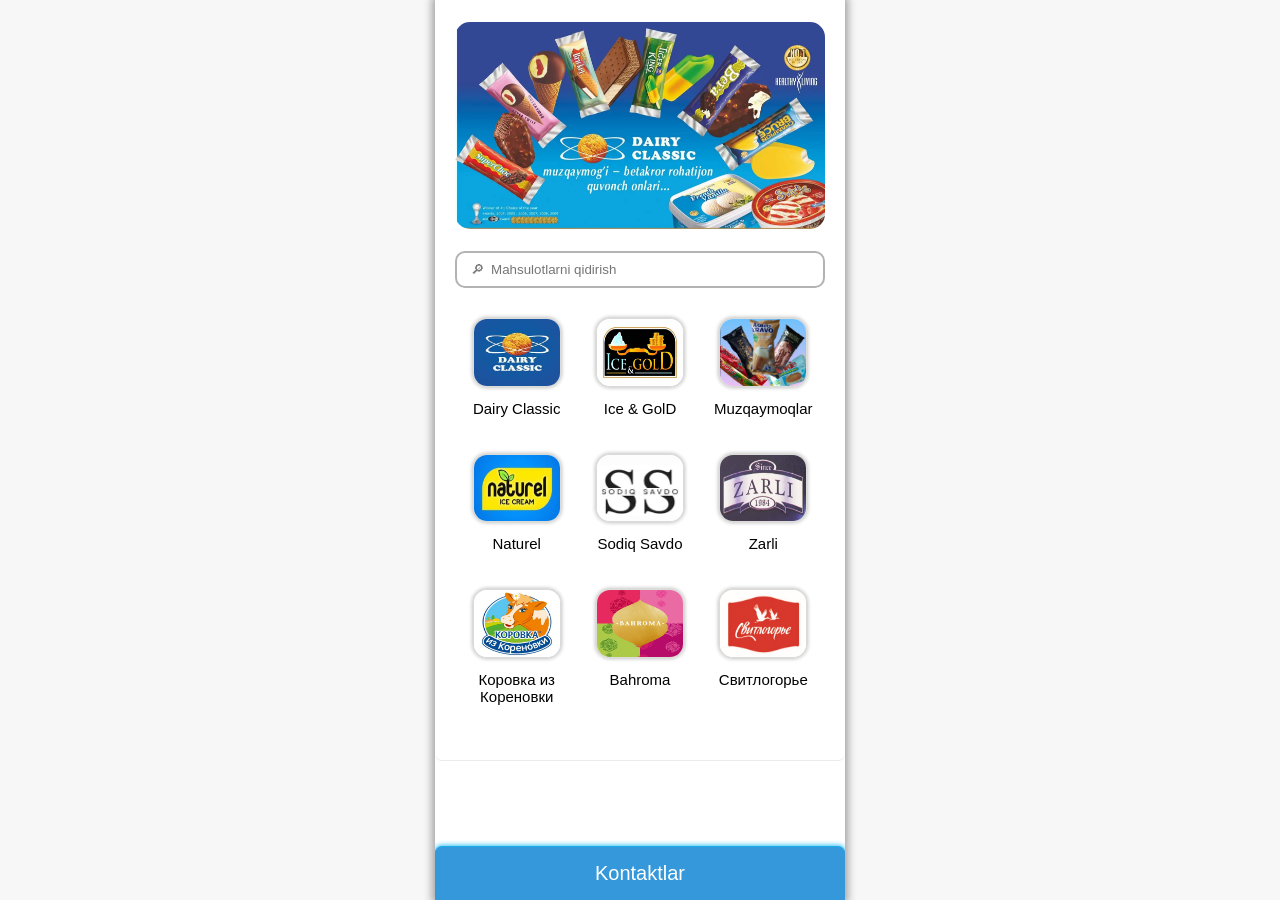
==== index.html @ b1bfd1ce "Final version" ====
<!DOCTYPE html>
<html lang="en">
<head>
    <meta charset="UTF-8">
    <meta name="viewport" content="width=device-width, initial-scale=1.0">
    <link rel="stylesheet" href="style.css">

    <title>Muzqaymoq bot</title>
</head>
<body>  
    
    <div class="container">

        <div class="cd-overlay"></div>
        <div class="contact-info">
            <button class="cd-back-btn">&lsaquo;</button>
            <div class="CD">
                <p>Fozil - <a href="https://t.me/faz_25">Telegram</a></p>
                <p>+998 97 736 53 13</p>
                <p>+998 99 806 53 13</p>
                <p>Manzil:  <a href ="https://maps.app.goo.gl/LDgtjVXF3c4f8W8f6" > Arzon bozor</a></p>
            </div>
        </div>    
        
        <div class="homepage">

            <img class="logo" src="img/logo/logo.webp" loading="lazy" alt="logo">
            <div class="searchbar">
                <input id="searchInput" type="search"  placeholder=" &#x1F50E;&#xFE0E;  Mahsulotlarni qidirish">
            </div>

        
             <!-- Overlay for no search results - ADD THIS -->
            <div id="overlay" class="overlay">
                <div class="no-results">
                <span style="font-size:40px;">⚪⚫</span>
                <p>Oops! No matching ice cream found.</p>
                </div>
            </div>



            <!-- Brand Selection Menu -->

            <div class="content brand-menu">  
                <div class="brands" data-brand="dairy">
                    <img class="brands-img" src="img/logo/dairy.jpg" loading="lazy" alt="dairy">
                    <div class="brands-name">Dairy Classic</div>
                </div>    
                <div class="brands" data-brand="icegold">  
                    <img class="brands-img" src="img/logo/ice&gold.jpg" loading="lazy" alt="icegold">
                    <div class="brands-name">Ice & GolD</div>
                </div>
                <div class="brands" data-brand="muzqaymoqlar">
                    <img class="brands-img" src="img/logo/muzqaymoqlar.jpg" loading="lazy" alt="others">
                    <div class="brands-name">Muzqaymoqlar</div>
                </div>
                <div class="brands" data-brand="naturel">
                    <img class="brands-img" src="img/logo/naturel.webp" loading="lazy" alt="naturel">
                    <div class="brands-name">Naturel</div>
                </div>
                <div class="brands" data-brand="sodiqSavdo">
                    <img class="brands-img" src="img/logo/ss.jpg" loading="lazy" alt="sodiqSavdo">
                    <div class="brands-name">Sodiq Savdo</div>
                </div>
                <div class="brands" data-brand="zarli">
                    <img class="brands-img" src="img/logo/zarli.jpg" loading="lazy" alt="zarli">
                    <div class="brands-name">Zarli</div>
                </div>
                <div class="brands" data-brand="korovka">
                    <img class="brands-img" src="img/logo/korovka.jpg" loading="lazy" alt="korovka">
                    <div class="brands-name">Коровка из Кореновки</div>
                </div>
                <div class="brands" data-brand="bahroma">
                    <img class="brands-img" src="img/logo/bahroma.jpg" loading="lazy" alt="bahroma">
                    <div class="brands-name">Bahroma</div>
                </div>
                <div class="brands" data-brand="svitlogore">
                    <img class="brands-img" src="img/logo/svitlogore.jpg" loading="lazy" alt="svitlogore">
                    <div class="brands-name">Свитлогорье</div>
                </div>
            </div>
        </div>
        
       
             <!-- Ice Cream Menu (hidden by default) -->

        <div class="iceCream-menu">
            <div class="title">
                <button class="back-btn">&lsaquo;</button>
                <div class="title-name"></div>
            </div>
            <div class="ic-content">
                <!-- dynamically ic-box goes here -->
            </div>
        </div>
            


        <!-- Ice Cream Info View (hidden by default) -->
        <div class="iceCream-info">
            <div class="gallery-container">
                <button class="gallery-back-btn" style="display: none;">&lsaquo;</button>
                <div class="gallery-track"></div> <!-- Images load here -->
                <div class="gallery-dots"></div>   <!-- Dots load here -->
            </div>
            <div class="product-details">
                <div class="product-price"></div>
                <div class="product-names"></div>
                <div class="product-gram"></div>
                <div class="product-box-count">Karobkada soni: <span class="box-number"></span></div>
            </div>
        </div>  
        
        

        <div class="contacts" tabindex="0">Kontaktlar</div>
    </div>

    
    <script src="script.js"></script>
</body>
</html>
---- style.css ----
@import url('https://fonts.googleapis.com/css2?family=Inter:wght@100..900&display=swap');


* {
    margin: 0;
    padding: 0;
    box-sizing: border-box;
    font-family: Arial, sans-serif;
}

body {
    width: 100%;
    height: 100vh;
    display: flex;
    justify-content: center;
    align-items: center;
    background-color: #f7f7f7;
}

.container {
    max-width: 410px;  
    height: 100vh;  
    background: white;
    box-shadow: 0 0 8px 3px rgba(0, 0, 0, 0.349);
    overflow: hidden;
    display: flex;
    flex-direction: column;
    position: relative;
    flex: 1;
}



                                                 /* Brands menu */

.homepage{
    display: flex;
    flex-direction: column;
}



.logo {
    width: 100%;  
    height: auto;
    padding: 20px; 
    overflow-y: auto;
    display: block;
    margin: 2px auto; 
    border-radius: 35px;
}


.searchbar{
    height: 5%;
    width: 100%;
    padding: 0 20px;
}

.searchbar input{
    width: 100%;
    height: 100%;
    padding-left: 10px;
    border-radius: 10px;
    border: 2px solid rgb(179, 179, 179);
    outline: none;
}  
.searchbar input:focus {
    border: 2px solid #3498db;
    outline: none;
}
.searchbar input:focus::placeholder {
    color: #3498db; 
    opacity: 1; 
}



.content {
    display: flex;
    flex-direction: row;
    /* height: 56%; */
    height: 53vh;
    column-gap: 9%;
    row-gap: 1%;
    margin-top: 8px;
    border-bottom: 1px solid rgb(236, 234, 234);
    border-radius: 7px;
    flex-wrap: wrap;
    justify-content: center;
    align-items: center;
    padding: 20px;
    padding-top: 15px;
    overflow-y: scroll;
    scrollbar-width: none;
}
.content::-webkit-scrollbar {
    display: block;
}
.content::after {
    content: "";
    display: block;
    height: 10px; 
    width: 100%;
}



.brands{
    height: 118px;
    width: 90px;
    display: block;
    flex-direction: column;
    align-items: center;
    justify-content: center;
}
.brands:hover{
    cursor:pointer;
    filter: brightness(90%)
}


.brands-img{
    width: 100%;
    height: 60%;
    border-radius: 15px;
    border: 2px solid rgb(219, 219, 217);
    box-shadow: 0 0 3px 1px rgb(220, 219, 219);
}

.brands-name{
    width: 100%;
    height: 25%;
    display: flex;
    justify-content: center;
    align-items: baseline;
    margin-top: 8px;
    text-align: center;
    font-size: 15px;
}


.contacts{
    position: absolute;
    bottom: 0;
    left: 0;
    width: 100%;
    height: 6%;
    background-color: #3498db;
    /* background-color: #143556; */
    color: white;
    font-size: 20px;
    display: flex;
    flex: 1;
    border-radius: 7px 7px 0px 0px;
    box-shadow: 0 0 5px 1px rgb(54, 192, 247);
    border-top: 1px solid rgb(26, 171, 233);
    justify-content: center;
    align-items: center;
    transition: transform 0.3s ease, box-shadow 0.3s ease;
}

.contacts:hover{
    cursor: pointer;
}

.contacts:focus{
    box-shadow: 0 0 8px rgba(58, 141, 189, 0.737); 
}



                                            /* Ice cream menu */

.iceCream-menu{
    display: none;
}


.title{
    width: 100%;
    height: 60px;
    display: flex;
    justify-content: flex-start;
    align-items: center;
    border-bottom: 2px solid rgba(13, 164, 240, 0.466);
    position: relative;
}

.back-btn {
    margin-left: 33px;
    height: 75%;
    width: auto;
    aspect-ratio: 1 / 1;
    font-size: 40px;
    display: inline-flex;
    justify-content: center;
    line-height: 1;
    vertical-align: middle;
    color: rgba(8, 173, 255, 0.991);
    background-color: transparent;
    border: none;
    border-radius: 50%;
}
.back-btn:hover {
    background-color: rgba(64, 141, 219, 0.242);
    cursor: pointer;
}


.title-name{
    position: absolute;
    transform: translate(-50%, -50%);
    top: 50%;
    left: 50%;
    font-size: 20px;
    font-family: 'Inter', sans-serif;
    font-variation-settings: "wght" 500;
    color: rgba(8, 173, 255, 0.991);
    font-variation-settings: "wght" 650;
    text-align: center;
}


.ic-content{
    display: flex;
    height: 113vh;
    border-bottom: 1px solid rgb(236, 234, 234);
    border-radius: 7px;
    flex-wrap: wrap;
    flex-direction: row;
    justify-content: center;
    align-items: center;
    column-gap: 5%;
    row-gap: 25px;
    max-height: 70%;
    padding: 20px 0;
    overflow-y: scroll;
}

.ic-content::-webkit-scrollbar {
    display: none;
}

.ic-content::after {
    content: "";
    display: block;
    height: 30px; /* Creates extra scrollable space */
    width: 100%;
}



.ic-box{
    display: flex;
    flex-direction: column;
    width: 170px;
    height: 235px;
    border-radius: 5px;
    background-color: rgb(255, 255, 255);
    box-shadow: 0 0 5px 2px rgba(199, 200, 201, 0.991);
}
.ic-box:hover{
    cursor: pointer;
    filter: brightness(93%);
}

.ic-img{
    width: 100%;
    height: 70%;
    display: flex;
    justify-content: center;
    align-items: center;
    overflow: hidden;  
}
.ic-img img{
    width: 90%;
    height: 90%;
    object-fit: cover; 
    box-shadow: 0 0 5px 2px rgba(210, 210, 210, 0.865);
    border-radius: 5px;
}



.ic-details{
    width: 100%;
    height: 30%;
    display: flex;
    flex-direction: column;
    flex: 1;
    justify-content: space-between;
    padding: 2% 7%;
}
.ic-name{
    color: rgb(3, 8, 26);
    font-family: 'Inter', sans-serif;
    font-variation-settings: "wght" 600;
    
}

.ic-gram{
    color: rgb(117, 115, 115);
    font-size: 0.8em;
    font-style: italic;
    font-family: 'Inter', sans-serif;
    font-variation-settings: "wght" 500;    
}
.ic-price{
    color: rgb(223, 87, 13);
    font-family: 'Inter', sans-serif;
    font-variation-settings: "wght" 750;
}


.no-message{
    color: red;
    font-family: 'Inter', sans-serif;
    font-variation-settings: "wght" 550;
}









                                            /* iceCream-info  Gallery Container */ 
 .iceCream-info {
    display: none;
    width: 100%;
    height: 100%;
  }


  .gallery-container {
    position: relative;
    width: 100%;
    height: 330px;
    overflow: hidden;
    border-radius: 0 0 10px 10px;
  }
  
  .gallery-track {
    display: flex;
    height: 100%;
    transition: transform 0.3s ease-out;

  }
  
  .gallery-img {
    min-width: 100%;
    height: 100%;
    object-fit: cover;
  }
  
  .gallery-dots {
    position: absolute;
    bottom: 15px;
    left: 50%;
    transform: translateX(-50%);
    display: flex;
    gap: 8px;
    z-index: 2;
  }
  
  .dot {
    width: 10px;
    height: 10px;
    border-radius: 50%;
    border: 1px solid rgb(11, 165, 236);
    background: transparent;
  }
  
  .dot.active {
    background: rgb(11, 165, 236);
  }
  
  .gallery-back-btn {
    position: absolute;
    top: 15px;
    left: 15px;
    z-index: 10;
    background: rgba(214, 215, 216, 0.744);
    border: none;
    border-radius: 50%;
    width: 40px;
    height: 40px;
    font-size: 0;
    color: transparent;
    display: flex;
    align-items: center;
    justify-content: center;
}

.gallery-back-btn::after {
    content: "‹";
    font-size: 40px; 
    color: #3498db;
    position: relative;
    top: -2.5px; 
}

  .gallery-back-btn:hover{
    cursor: pointer;
    filter: brightness(0.7);
  } 


        /* Product details */

.product-details{
    height: 46%;
    /* height: fit-content; */
    display: flex;
    flex-direction: column;
    margin: 10px;
    padding: 15px;
    justify-content: flex-start;
    border: 1px solid rgb(233, 235, 236);
    border-radius: 2%;
    box-shadow: 0 0 5px 1px rgb(209, 206, 206);
    overflow-y: auto;
}
.product-details::-webkit-scrollbar{
    width: 5px;
}
.product-details::-webkit-scrollbar-thumb {
    background-color: #3a9cddc8;
    border-radius: 5px;
}



.product-price{
    color: rgb(235, 95, 19);
    font-family: 'Inter', sans-serif;
    font-variation-settings: "wght" 750;
    font-size: 1.3em;
}

.product-names{
    color: rgb(3, 8, 26);
    font-family: 'Inter', sans-serif;
    font-variation-settings: "wght" 500;
    font-size: 1.1em;
    margin-top: 3%;
    line-height: 1.5em;
}

.product-gram{
    color: rgb(117, 115, 115);
    font-size: 1em;
    /* font-style: italic; */
    font-family: 'Inter', sans-serif;
    font-variation-settings: "wght" 550;
    margin-top: 3%;
}

.product-box-count{
    color: rgb(3, 8, 26);
    font-family: 'Inter', sans-serif;
    font-variation-settings: "wght" 600;
    font-size: 1.1em;
    margin-top: 3%;
    /* margin-top: auto; */
}

.box-number{
    color: rgb(129, 129, 129);
    font-family: 'Inter', sans-serif;
    font-variation-settings: "wght" 600;
}



.cd-overlay{
    display: none;
    position: absolute;
    top: 0;
    left: 0;
    width: 100%;
    height: 100%;
    background: rgba(0, 0, 0, 0.55);
    backdrop-filter: blur(5px);
    z-index: 2;
}

.cd-back-btn{
    position: absolute;
    top: 15px;
    left: 15px;
    z-index: 10;
    background: rgba(214, 215, 216, 0.744);
    border: none;
    border-radius: 50%;
    width: 40px;
    height: 40px;
    font-size: 0;
    color: transparent;
    display: flex;
    align-items: center;
    justify-content: center;
}
.cd-back-btn::after {
    content: "‹";
    font-size: 40px; 
    color: #3498db;
    position: relative;
    top: -2.5px; 
}

  .cd-back-btn:hover{
    cursor: pointer;
    filter: brightness(0.7);
  } 



.contact-info{
    color: rgb(255, 255, 255);
    display: none;
    position: absolute;
    width: 90%;
    height: 40%;
    top: 50%;
    left: 50%;
    transform: translate(-50%, -50%);
    background-color: #3a9cddc8;
    line-height: 1.8em;
    border-radius: 2%;
    border: 2px solid #489ed8c8;
    box-shadow: 0 0 5px 1px rgb(51, 167, 225); ;
    z-index: 3;
}

.CD {
  position: absolute;
  top: 50%;
  left: 50%;
  transform: translate(-50%, -50%);
  font-size: 20px;
  /* text-align: center;  */
  /* display: inline-block;  */
}





/* Search overlay styles */
.overlay {
  display: none;
  position: fixed;
  top: 0;
  left: 0;
  width: 100%;
  height: 100%;
  background: rgba(151, 108, 108, 0.95);
  z-index: 1000;
  justify-content: center;
  align-items: center;
  flex-direction: column;
}

.no-results {
  text-align: center;
  padding: 30px;
  background: rgb(82, 73, 73);
  border-radius: 10px;
  box-shadow: 0 4px 15px rgba(0, 0, 0, 0.2);
  color: #555;
}

.no-results p {
  margin-top: 15px;
  font-size: 18px;
  font-weight: 500;
}
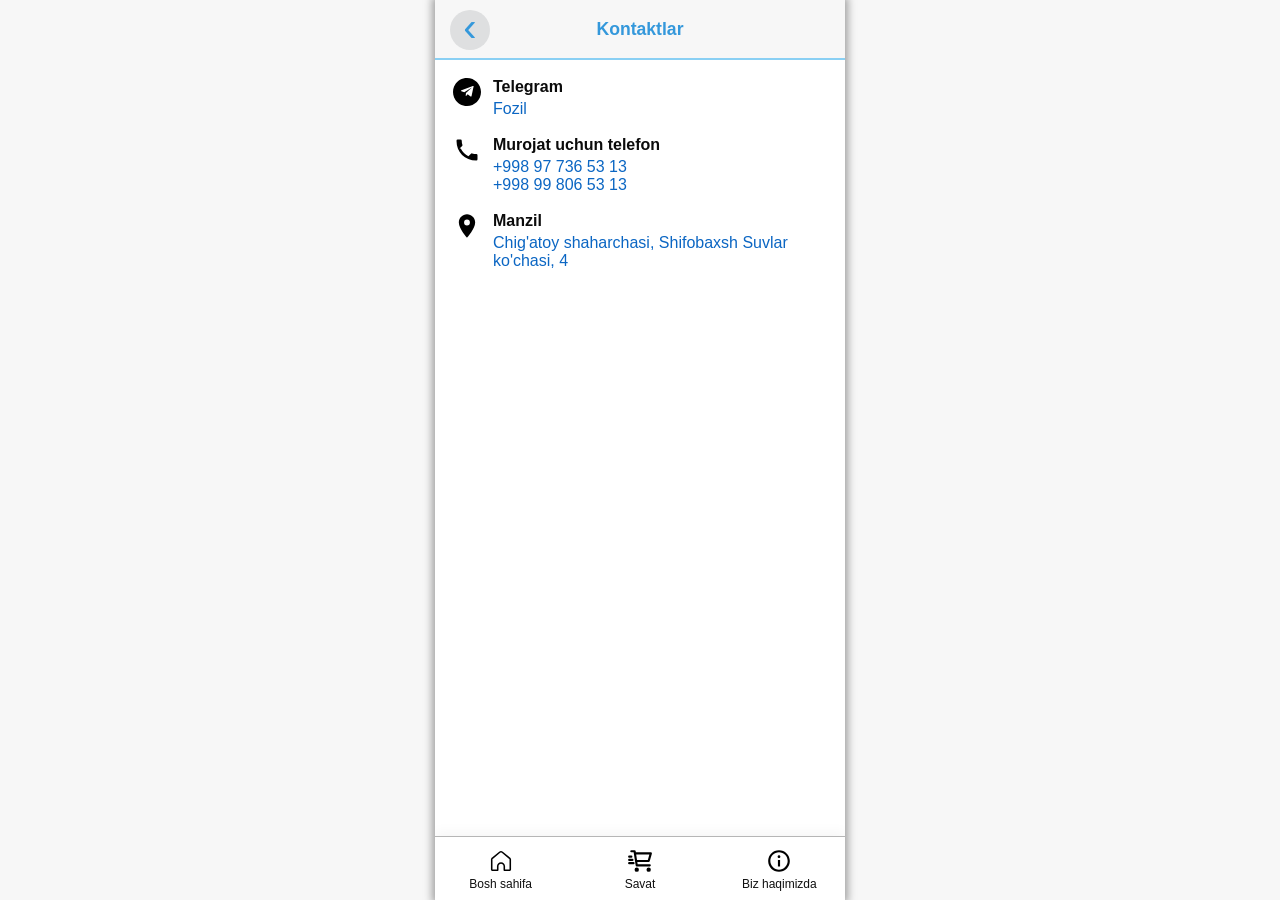
==== commit ce6936c8: "Test 01" ====
--- a/index.html
+++ b/index.html
@@ -4,43 +4,65 @@
     <meta charset="UTF-8">
     <meta name="viewport" content="width=device-width, initial-scale=1.0">
     <link rel="stylesheet" href="style.css">
-
     <title>Muzqaymoq bot</title>
 </head>
 <body>  
-    
     <div class="container">
-
         <div class="cd-overlay"></div>
-        <div class="contact-info">
-            <button class="cd-back-btn">&lsaquo;</button>
-            <div class="CD">
-                <p>Fozil - <a href="https://t.me/faz_25">Telegram</a></p>
-                <p>+998 97 736 53 13</p>
-                <p>+998 99 806 53 13</p>
-                <p>Manzil:  <a href ="https://maps.app.goo.gl/LDgtjVXF3c4f8W8f6" > Arzon bozor</a></p>
-            </div>
-        </div>    
+        <div class="contact-info" aria-hidden="true">
+            <div class="contact-header">
+                <button class="cd-back-btn" aria-label="Orqaga">&lsaquo;</button>
+                <h2>Kontaktlar</h2>
+            </div>
+            <div class="contact-body">
+
+                <div class="contact-row">
+                    <svg class="icon tg-icon" xmlns="http://www.w3.org/2000/svg" viewBox="0 0 240 240" width="24" height="24" aria-hidden="true"><path fill="#000" d="M120 0C53.73 0 0 53.73 0 120s53.73 120 120 120 120-53.73 120-120S186.27 0 120 0zm54.9 80.3l-15.7 74.1c-1.2 5-4.4 6.2-8.9 3.8l-24.5-18.1-11.8 11.4c-1.3 1.3-2.4 2.4-4.9 2.4l1.8-25.8 46.9-42.3c2-1.8-.5-2.8-3.1-1l-57.9 36.4-24.9-7.8c-5.4-1.7-5.5-5.4 1.1-7.9l97.1-37.4c4.5-1.7 8.4 1.1 6.8 8z"/></svg>
+                    <div>
+                        <div class="label">Telegram</div>
+                        <a class="contact-link" href="https://t.me/faz_25" target="_blank" rel="noopener noreferrer">Fozil</a>
+                    </div>
+                </div>
+
+                <div class="contact-row">
+                    <svg class="icon phone-icon" xmlns="http://www.w3.org/2000/svg" viewBox="0 0 24 24" width="24" height="24" aria-hidden="true"><path fill="#000" d="M6.62 10.79a15.091 15.091 0 0 0 6.59 6.59l2.2-2.2a1 1 0 0 1 1.01-.24c1.12.37 2.33.57 3.58.57a1 1 0 0 1 1 1V20a1 1 0 0 1-1 1C10.07 21 3 13.93 3 4a1 1 0 0 1 1-1h2.5a1 1 0 0 1 1 1c0 1.25.2 2.46.57 3.58a1 1 0 0 1-.24 1.01l-2.21 2.2z"/></svg>
+                    <div>
+                        <div class="label">Murojat uchun telefon</div>
+                        <a class="contact-link" href="tel:+998977365313">+998 97 736 53 13</a><br>
+                        <a class="contact-link" href="tel:+998998065313">+998 99 806 53 13</a>
+                    </div>
+                </div>
+
+                <div class="contact-row">
+                    <svg class="icon loc-icon" xmlns="http://www.w3.org/2000/svg" viewBox="0 0 24 24" width="24" height="24" aria-hidden="true"><path fill="#000" d="M12 2C8.13 2 5 5.13 5 9c0 5.25 7 13 7 13s7-7.75 7-13c0-3.87-3.13-7-7-7zm0 9.5A2.5 2.5 0 1 1 12 6.5a2.5 2.5 0 0 1 0 5z"/></svg>
+                    <div>
+                        <div class="label">Manzil</div>
+                        <a class="contact-link" href="https://maps.app.goo.gl/VCcXoBWtiQ9MkVWUA" target="_blank" rel="noopener noreferrer">Chig'atoy shaharchasi, Shifobaxsh Suvlar ko'chasi, 4<br></a>
+                    </div>
+                </div>
+                
+                <div class="contact-map">
+                    
+                        <iframe src="https://www.google.com/maps/embed?pb=!1m18!1m12!1m3!1d8975.596913344914!2d69.16176539788879!3d41.3470056776547!2m3!1f0!2f0!3f0!3m2!1i1024!2i768!4f13.1!3m3!1m2!1s0x38ae8f0031fcac65%3A0xa60182256645dbe2!2sArzon%20bozor!5e0!3m2!1suz!2s!4v1771407426630!5m2!1suz!2s" width="350" height="300" style="border:0;" allowfullscreen="" loading="lazy" referrerpolicy="no-referrer-when-downgrade"></iframe>
+
+                </div>
+            </div>
+        </div>
         
+        <div id="overlay" class="overlay">
+            <div class="no-results">
+            <span class="overlay-img">
+                <img src="img/logo/noResult-iceCream.png"  alt="melted-iceCream">
+            </span>
+            <p>Mahsulot topilmadi</p>
+            </div>
+        </div>
+
         <div class="homepage">
-
-            <img class="logo" src="img/logo/logo.webp" loading="lazy" alt="logo">
+            <img class="logo" src="img/logo/LOGO.webp" loading="lazy" alt="logo">
             <div class="searchbar">
                 <input id="searchInput" type="search"  placeholder=" &#x1F50E;&#xFE0E;  Mahsulotlarni qidirish">
             </div>
-
-        
-             <!-- Overlay for no search results - ADD THIS -->
-            <div id="overlay" class="overlay">
-                <div class="no-results">
-                <span style="font-size:40px;">⚪⚫</span>
-                <p>Oops! No matching ice cream found.</p>
-                </div>
-            </div>
-
-
-
-            <!-- Brand Selection Menu -->
 
             <div class="content brand-menu">  
                 <div class="brands" data-brand="dairy">
@@ -82,9 +104,6 @@
             </div>
         </div>
         
-       
-             <!-- Ice Cream Menu (hidden by default) -->
-
         <div class="iceCream-menu">
             <div class="title">
                 <button class="back-btn">&lsaquo;</button>
@@ -94,30 +113,96 @@
                 <!-- dynamically ic-box goes here -->
             </div>
         </div>
-            
-
-
-        <!-- Ice Cream Info View (hidden by default) -->
+
         <div class="iceCream-info">
             <div class="gallery-container">
                 <button class="gallery-back-btn" style="display: none;">&lsaquo;</button>
-                <div class="gallery-track"></div> <!-- Images load here -->
-                <div class="gallery-dots"></div>   <!-- Dots load here -->
+                <div class="gallery-track"></div>
+                <div class="gallery-dots"></div>
             </div>
             <div class="product-details">
                 <div class="product-price"></div>
                 <div class="product-names"></div>
                 <div class="product-gram"></div>
-                <div class="product-box-count">Karobkada soni: <span class="box-number"></span></div>
-            </div>
-        </div>  
-        
-        
-
-        <div class="contacts" tabindex="0">Kontaktlar</div>
+                <div class="product-box-count">Qutidagi soni: <span class="box-number"></span></div>
+                <div class="product-actions">
+                    <div class="qty-selector">
+                        <button class="qty-btn minus-btn">−</button>
+                        <input type="number" class="qty-input" value="1" min="1" max="100">
+                        <button class="qty-btn plus-btn">+</button>
+                    </div>
+                    <button class="add-to-cart-btn">Savatga qo'shish</button>
+                </div>
+            </div>
+        </div>
+
+        <!-- CART VIEW -->
+        <div class="cart-view">
+            <div class="cart-header">
+                <button class="cart-back-btn">&lsaquo;</button>
+                <h2>Savat</h2>
+                <button class="clear-cart-btn">🗑️</button>
+                <div id="clear-modal" style="display:none; position:fixed; inset:0; background:rgba(0,0,0,0.4); z-index:1000; align-items:center; justify-content:center;">
+                    <div style="background:white; border-radius:16px; padding:24px; margin:20px; text-align:center;">
+                        <p style="font-size:16px; font-weight:600; margin-bottom:8px;">Savatni tozalash</p>
+                        <p style="font-size:14px; color:#666; margin-bottom:20px;">Barcha mahsulotlar o'chiriladi. Ishonchingiz komilmi?</p>
+                        <div style="display:flex; gap:10px;">
+                        <button id="modal-cancel" style="flex:1; padding:12px; border:1px solid #ddd; border-radius:8px; background:white; font-size:14px;">Bekor qilish</button>
+                        <button id="modal-confirm" style="flex:1; padding:12px; border:none; border-radius:8px; background:#ef5350; color:white; font-size:14px; font-weight:600;">Tozalash</button>
+                        </div>
+                    </div>
+                </div>
+                <div id="empty-modal" style="display:none; position:fixed; inset:0; background:rgba(0,0,0,0.4); z-index:1000; align-items:center; justify-content:center;">
+                    <div style="background:white; border-radius:16px; padding:24px; margin:20px; max-width:320px; width:100%; text-align:center;">
+                        <p style="font-size:32px; margin-bottom:8px;">🛒</p>
+                        <p style="font-size:16px; font-weight:600; margin-bottom:8px;">Savat bo'sh</p>
+                        <p style="font-size:14px; color:#666; margin-bottom:20px;">Hozircha hech narsa qo'shilmagan. Mahsulotlarni tanlang va savatga qo'shing.</p>
+                        <button id="empty-modal-close" style="width:100%; padding:12px; border:none; border-radius:8px; background:#42a5f5; color:white; font-size:14px; font-weight:600;">Xarid qilishni boshlash</button>
+                    </div>
+                </div>
+            </div>
+
+            <div class="cart-items-container">
+                <div class="empty-cart-message">Savat bo'sh</div>
+                <div class="empty_cart_logo">
+                    <img  src="img/logo/empty_cart.png" width="80" height="80" alt="">
+                </div>
+            </div>
+
+            <div class="cart-footer">
+                <div class="cart-summary">
+                    <div class="summary-row">
+                        <span>Jami:</span>
+                        <span class="total-price">0 UZS</span>
+                    </div>
+                    <div class="summary-row">
+                        <span>Mahsulot soni:</span>
+                        <span class="total-items">0</span>
+                    </div>
+                </div>
+                <button class="send-to-telegram-btn">Telegram orqali yuborish</button>
+            </div>
+        </div>
+
+        <!-- APP FOOTER: Home / Cart / Contacts -->
+        <footer class="app-footer" role="navigation" aria-label="App footer">
+            <button class="footer-btn home" aria-label="Bosh sahifa" tabindex="0">
+                <svg class="home-svg" viewBox="-2.8 -2.8 33.60 33.60" fill="none" xmlns="http://www.w3.org/2000/svg" stroke="#000000" stroke-width="0.00028" transform="matrix(1, 0, 0, 1, 0, 0)rotate(0)"><g id="SVGRepo_bgCarrier" stroke-width="0"></g><g id="SVGRepo_tracerCarrier" stroke-linecap="round" stroke-linejoin="round" stroke="#CCCCCC" stroke-width="1.4"></g><g id="SVGRepo_iconCarrier"><path clip-rule="evenodd" d="M16.3382 1.94393L25.9705 9.82424L26.0201 9.8788C26.1701 10.0437 26.3998 10.3064 26.5943 10.6198C26.7798 10.9189 27 11.3686 27 11.8956V24.9976C27 26.1013 26.1068 27 25 27H18.7601C17.9317 27 17.2601 26.3284 17.2601 25.5V20.7939C17.2601 18.9948 15.8058 17.5405 14.0168 17.5405C12.2279 17.5405 10.7735 18.9948 10.7735 20.7939V25.5C10.7735 26.3284 10.102 27 9.27354 27H3C1.89318 27 1 26.1013 1 24.9976V11.7425C1 11.0901 1.36299 10.564 1.56986 10.3028C1.69049 10.1505 1.80873 10.0264 1.89631 9.94036C1.9407 9.89677 1.97877 9.86147 2.0074 9.83565C2.02175 9.8227 2.03384 9.81204 2.0433 9.80382L2.05551 9.79329L2.06007 9.7894L2.06278 9.7871C2.06278 9.7871 2.06356 9.78646 2.7075 10.5515L2.06356 9.78646L2.07352 9.77807L11.6288 1.94617C12.9452 0.685478 15.0206 0.684487 16.3382 1.94393ZM3.35246 11.3159L3.3468 11.3209C3.33673 11.33 3.31953 11.3459 3.29759 11.3674C3.25251 11.4117 3.19388 11.4736 3.13764 11.5446C3.07966 11.6178 3.038 11.6834 3.01374 11.7344C3.00661 11.7494 3.00238 11.7602 3 11.767V24.9976L3.00006 24.9992L3.0007 25H8.77354V20.7939C8.77354 17.8948 11.1188 15.5405 14.0168 15.5405C16.9149 15.5405 19.2601 17.8948 19.2601 20.7939V25H24.9993L24.9999 24.9992L25 24.9976V11.8956C25 11.8989 25.0008 11.8992 25 11.8956C24.9966 11.8812 24.9788 11.8095 24.8948 11.6742C24.8108 11.5389 24.7005 11.4037 24.588 11.2772L15.004 3.43645L14.9714 3.40439C14.4228 2.86484 13.5451 2.86525 12.997 3.40534L12.9644 3.43744L3.35246 11.3159Z" fill="#000000" fill-rule="evenodd"></path></g></svg>
+                <span class="label">Bosh sahifa</span>
+            </button>
+            <button class="footer-btn cart" aria-label="Savat" tabindex="0">
+                <svg class="cart-svg" viewBox="0 0 24 24" fill="none" xmlns="http://www.w3.org/2000/svg"><g id="SVGRepo_bgCarrier" stroke-width="0"></g><g id="SVGRepo_tracerCarrier" stroke-linecap="round" stroke-linejoin="round"></g><g id="SVGRepo_iconCarrier"> <path d="M7.2998 5H22L20 12H8.37675M21 16H9L7 3H4M4 8H2M5 11H2M6 14H2M10 20C10 20.5523 9.55228 21 9 21C8.44772 21 8 20.5523 8 20C8 19.4477 8.44772 19 9 19C9.55228 19 10 19.4477 10 20ZM21 20C21 20.5523 20.5523 21 20 21C19.4477 21 19 20.5523 19 20C19 19.4477 19.4477 19 20 19C20.5523 19 21 19.4477 21 20Z" stroke="#000000" stroke-width="2" stroke-linecap="round" stroke-linejoin="round"></path> </g></svg>
+                <div class="cart-badge" aria-hidden="true"></div>
+                <span class="label">Savat</span>
+            </button>
+            <button class="footer-btn contacts" aria-label="Kontaktlar" tabindex="0">
+                <svg class="about-svg" viewBox="0 0 512 512" version="1.1" xmlns="http://www.w3.org/2000/svg" xmlns:xlink="http://www.w3.org/1999/xlink" fill="#000000"><g id="SVGRepo_bgCarrier" stroke-width="0"></g><g id="SVGRepo_tracerCarrier" stroke-linecap="round" stroke-linejoin="round"></g><g id="SVGRepo_iconCarrier"> <title>about</title> <g id="Page-1" stroke="none" stroke-width="1" fill="none" fill-rule="evenodd"> <g id="about-white" fill="#000000" transform="translate(42.666667, 42.666667)"> <path d="M213.333333,3.55271368e-14 C95.51296,3.55271368e-14 3.55271368e-14,95.51168 3.55271368e-14,213.333333 C3.55271368e-14,331.153707 95.51296,426.666667 213.333333,426.666667 C331.154987,426.666667 426.666667,331.153707 426.666667,213.333333 C426.666667,95.51168 331.154987,3.55271368e-14 213.333333,3.55271368e-14 Z M213.333333,384 C119.227947,384 42.6666667,307.43872 42.6666667,213.333333 C42.6666667,119.227947 119.227947,42.6666667 213.333333,42.6666667 C307.44,42.6666667 384,119.227947 384,213.333333 C384,307.43872 307.44,384 213.333333,384 Z M240.04672,128 C240.04672,143.46752 228.785067,154.666667 213.55008,154.666667 C197.698773,154.666667 186.713387,143.46752 186.713387,127.704107 C186.713387,112.5536 197.99616,101.333333 213.55008,101.333333 C228.785067,101.333333 240.04672,112.5536 240.04672,128 Z M192.04672,192 L234.713387,192 L234.713387,320 L192.04672,320 L192.04672,192 Z" id="Shape"> </path> </g> </g> </g></svg>
+                <span class="label">Biz haqimizda</span>
+            </button>
+        </footer>
     </div>
 
-    
+    <script src="cart.js"></script>
     <script src="script.js"></script>
 </body>
 </html>
--- a/style.css
+++ b/style.css
@@ -7,6 +7,7 @@
     box-sizing: border-box;
     font-family: Arial, sans-serif;
 }
+
 
 body {
     width: 100%;
@@ -52,7 +53,7 @@
 
 
 .searchbar{
-    height: 5%;
+    height: 2rem;
     width: 100%;
     padding: 0 20px;
 }
@@ -62,7 +63,7 @@
     height: 100%;
     padding-left: 10px;
     border-radius: 10px;
-    border: 2px solid rgb(179, 179, 179);
+    border: 2px solid rgb(128, 127, 127);
     outline: none;
 }  
 .searchbar input:focus {
@@ -80,18 +81,18 @@
     display: flex;
     flex-direction: row;
     /* height: 56%; */
-    height: 53vh;
+    height: 54vh;
     column-gap: 9%;
     row-gap: 1%;
     margin-top: 8px;
-    border-bottom: 1px solid rgb(236, 234, 234);
+    /* border-bottom: 1px solid rgb(173, 69, 69); */
     border-radius: 7px;
     flex-wrap: wrap;
     justify-content: center;
     align-items: center;
     padding: 20px;
     padding-top: 15px;
-    overflow-y: scroll;
+    overflow-y: auto;
     scrollbar-width: none;
 }
 .content::-webkit-scrollbar {
@@ -107,8 +108,8 @@
 
 
 .brands{
-    height: 118px;
-    width: 90px;
+    height: 112px;
+    width: 88px;
     display: block;
     flex-direction: column;
     align-items: center;
@@ -136,38 +137,27 @@
     align-items: baseline;
     margin-top: 8px;
     text-align: center;
-    font-size: 15px;
-}
-
-
-.contacts{
+    font-size: 0.9rem;
+}
+
+
+/* .contacts{
     position: absolute;
     bottom: 0;
     left: 0;
     width: 100%;
     height: 6%;
     background-color: #3498db;
-    /* background-color: #143556; */
     color: white;
-    font-size: 20px;
+    font-size: 20px;    
     display: flex;
     flex: 1;
     border-radius: 7px 7px 0px 0px;
-    box-shadow: 0 0 5px 1px rgb(54, 192, 247);
     border-top: 1px solid rgb(26, 171, 233);
     justify-content: center;
     align-items: center;
     transition: transform 0.3s ease, box-shadow 0.3s ease;
-}
-
-.contacts:hover{
-    cursor: pointer;
-}
-
-.contacts:focus{
-    box-shadow: 0 0 8px rgba(58, 141, 189, 0.737); 
-}
-
+} */
 
 
                                             /* Ice cream menu */
@@ -213,7 +203,7 @@
     transform: translate(-50%, -50%);
     top: 50%;
     left: 50%;
-    font-size: 20px;
+    /* font-size: 20px; */
     font-family: 'Inter', sans-serif;
     font-variation-settings: "wght" 500;
     color: rgba(8, 173, 255, 0.991);
@@ -285,7 +275,7 @@
 
 .ic-details{
     width: 100%;
-    height: 30%;
+    /* min-height: fit-content; */
     display: flex;
     flex-direction: column;
     flex: 1;
@@ -295,21 +285,23 @@
 .ic-name{
     color: rgb(3, 8, 26);
     font-family: 'Inter', sans-serif;
-    font-variation-settings: "wght" 600;
-    
+    font-variation-settings: "wght" 550;
+    font-size: 0.9rem;
 }
 
 .ic-gram{
-    color: rgb(117, 115, 115);
+    color: rgb(107, 106, 106);
     font-size: 0.8em;
-    font-style: italic;
+    /* font-style: italic; */
     font-family: 'Inter', sans-serif;
-    font-variation-settings: "wght" 500;    
+    font-variation-settings: "wght" 500;
+    padding-bottom: 5px;    
 }
 .ic-price{
     color: rgb(223, 87, 13);
     font-family: 'Inter', sans-serif;
-    font-variation-settings: "wght" 750;
+    font-variation-settings: "wght" 700;
+    font-size: 1rem;
 }
 
 
@@ -428,8 +420,8 @@
     width: 5px;
 }
 .product-details::-webkit-scrollbar-thumb {
-    background-color: #3a9cddc8;
-    border-radius: 5px;
+    /* background-color: #3a9cddc8;
+    border-radius: 5px; */
 }
 
 
@@ -444,15 +436,15 @@
 .product-names{
     color: rgb(3, 8, 26);
     font-family: 'Inter', sans-serif;
-    font-variation-settings: "wght" 500;
-    font-size: 1.1em;
+    font-variation-settings: "wght" 400;
+    font-size: 1rem;
     margin-top: 3%;
     line-height: 1.5em;
 }
 
 .product-gram{
-    color: rgb(117, 115, 115);
-    font-size: 1em;
+    color: rgb(107, 106, 106);
+    font-size: 1rem;
     /* font-style: italic; */
     font-family: 'Inter', sans-serif;
     font-variation-settings: "wght" 550;
@@ -462,14 +454,14 @@
 .product-box-count{
     color: rgb(3, 8, 26);
     font-family: 'Inter', sans-serif;
-    font-variation-settings: "wght" 600;
-    font-size: 1.1em;
-    margin-top: 3%;
+    font-variation-settings: "wght" 500;
+    font-size: 1rem;
+    margin: 0.7rem 0;
     /* margin-top: auto; */
 }
 
 .box-number{
-    color: rgb(129, 129, 129);
+    color: rgb(107, 106, 106);
     font-family: 'Inter', sans-serif;
     font-variation-settings: "wght" 600;
 }
@@ -490,7 +482,7 @@
 
 .cd-back-btn{
     position: absolute;
-    top: 15px;
+    top: 10px;
     left: 15px;
     z-index: 10;
     background: rgba(214, 215, 216, 0.744);
@@ -520,31 +512,41 @@
 
 
 .contact-info{
-    color: rgb(255, 255, 255);
-    display: none;
-    position: absolute;
-    width: 90%;
-    height: 40%;
-    top: 50%;
-    left: 50%;
-    transform: translate(-50%, -50%);
-    background-color: #3a9cddc8;
-    line-height: 1.8em;
-    border-radius: 2%;
-    border: 2px solid #489ed8c8;
-    box-shadow: 0 0 5px 1px rgb(51, 167, 225); ;
-    z-index: 3;
-}
-
-.CD {
+  display: none;
   position: absolute;
-  top: 50%;
-  left: 50%;
-  transform: translate(-50%, -50%);
-  font-size: 20px;
-  /* text-align: center;  */
-  /* display: inline-block;  */
-}
+  top: 0;
+  left: 0;
+  width: 100%;
+  height: 100%;
+  background-color: #ffffff;
+  color: #0b0b0b;
+  z-index: 5;
+  display: flex;
+  flex-direction: column;
+}
+
+.contact-header{
+  display: flex;
+  align-items: center;
+  justify-content: center;
+  gap: 12px;
+  height: 60px;
+  padding: 0 12px;
+  border-bottom: 2px solid rgba(13, 164, 240, 0.466);
+  background: #f7f7f7;
+}
+.contact-header h2{ margin: 0; font-size: 1.1rem; color: #3498db;;}
+.contact-body{ padding: 18px; display: flex; flex-direction: column; gap: 18px; }
+.contact-row{ display:flex; gap:12px; align-items:flex-start; }
+.contact-row .icon{ flex: 0 0 28px; width:28px; height:28px; }
+.contact-row .label{ font-weight:600; margin-bottom:4px; }
+.contact-link{ color: #0b66c3; text-decoration: none; }
+.contact-link small{ color: #666; font-size: 0.85rem; }
+
+.contact-map{ display:flex; flex-direction:column; align-items:center; gap:8px; }
+.contact-map iframe{ border-radius: 15px; width:350px; height:300px; max-width:100%; }
+.contact-map .map-open-link a{ color:#0b66c3; text-decoration:none; font-weight:600; }
+
 
 
 
@@ -558,24 +560,499 @@
   left: 0;
   width: 100%;
   height: 100%;
-  background: rgba(151, 108, 108, 0.95);
-  z-index: 1000;
+  background: rgba(255, 255, 255, 0.95);
+  box-shadow: 0 5px 15px rgba(99, 1, 1, 0.2);
   justify-content: center;
   align-items: center;
   flex-direction: column;
 }
 
+
 .no-results {
   text-align: center;
   padding: 30px;
-  background: rgb(82, 73, 73);
+  /* background: rgb(60, 119, 246); */
   border-radius: 10px;
-  box-shadow: 0 4px 15px rgba(0, 0, 0, 0.2);
-  color: #555;
+  /* box-shadow: 0 4px 15px rgba(0, 0, 0, 0.2); */
+  color: #604f4f;
 }
 
 .no-results p {
   margin-top: 15px;
   font-size: 18px;
   font-weight: 500;
-}
+  color: #3498db;
+}
+
+.overlay-img img{
+    height: 80px;
+    width: 80px;
+}
+
+/* ============ CART STYLES ============ */
+
+.cart-view {
+  display: none;
+  width: 100%;
+  height: 100%;
+  flex-direction: column;
+  background: white;
+  z-index: 5;
+}
+
+.cart-header {
+  display: flex;
+  justify-content: space-between;
+  align-items: center;
+  height: 60px;
+  padding: 0 15px;
+  border-bottom: 2px solid rgba(13, 164, 240, 0.466);
+  background: #f7f7f7;
+}
+
+.cart-back-btn {
+    position: absolute;
+    top: 10px;
+    left: 15px;
+    z-index: 10;
+    background: rgba(214, 215, 216, 0.744);
+    border: none;
+    border-radius: 50%;
+    width: 40px;
+    height: 40px;
+    font-size: 0;
+    color: transparent;
+    display: flex;
+    align-items: center;
+    justify-content: center;
+}
+.cart-back-btn::after {
+    content: "‹";
+    font-size: 40px; 
+    color: #3498db;
+    position: relative;
+    top: -2.5px; 
+}
+
+.cart-back-btn:hover {
+  background: rgba(52, 152, 219, 0.2);
+}
+
+.cart-header h2 {
+  color: #3498db;
+  font-size: 18px;
+  flex: 1;
+  text-align: center;
+}
+
+.clear-cart-btn {
+  position: absolute;
+  top: 10px;
+  right: 15px;
+  z-index: 10;
+  background: transparent;
+  border: none;
+  font-size: 20px;
+  cursor: pointer;
+  padding: 5px 10px;
+}
+
+.clear-cart-btn:hover {
+  opacity: 0.7;
+}
+
+.cart-items-container {
+  flex: 1;  
+  overflow-y: auto;
+  padding: 15px;
+  display: flex;
+  flex-direction: column;
+  align-items: center;
+}
+
+
+.empty_cart_logo{
+  width: 80px;
+  height: 80px;
+  display: flex;
+  justify-content: center;
+  align-items: center
+}
+
+.empty_cart_logo img {
+  width: 130px;
+  height: 110px;
+  object-fit: contain;
+  display: block;
+}
+
+.cart-items-container::-webkit-scrollbar {
+    display: none;
+}
+
+.empty-cart-message {
+  text-align: center;
+  padding: 50px 20px;
+  color: #999;
+  font-size: 16px;
+}
+
+.cart-item {
+  display: flex;
+  gap: 12px;
+  margin-bottom: 15px;
+  padding: 12px;
+  background: #f9f9f9;
+  border-radius: 8px;
+  border: 1px solid #e0e0e0;
+}
+
+.cart-item-img {
+  width: 80px;
+  height: 80px;
+  border-radius: 5px;
+  overflow: hidden;
+  flex-shrink: 0;
+}
+
+.cart-item-img img {
+  width: 100%;
+  height: 100%;
+  object-fit: cover;
+}
+
+.cart-item-details {
+  flex: 1;
+  display: flex;
+  flex-direction: column;
+  justify-content: space-between;
+}
+
+.cart-item-name {
+  font-weight: 600;
+  color: #333;
+  font-size: 14px;
+  line-height: 1.3;
+}
+
+.cart-item-gram {
+  font-size: 12px;
+  color: #999;
+  margin: 3px 0;
+}
+
+.cart-item-price {
+  color: #e85d0d;
+  font-weight: 700;
+}
+
+.cart-item-controls {
+  display: flex;
+  gap: 8px;
+  align-items: center;
+}
+
+.qty-control {
+  display: flex;
+  border: 1px solid #ddd;
+  border-radius: 4px;
+  overflow: hidden;
+}
+
+.qty-control button {
+  width: 24px;
+  height: 24px;
+  border: none;
+  background: white;
+  cursor: pointer;
+  font-size: 12px;
+}
+
+.qty-control button:hover {
+  background: #f0f0f0;
+}
+
+.qty-control input {
+  width: 30px;
+  height: 24px;
+  border: none;
+  text-align: center;
+  font-size: 12px;
+  background: white;
+}
+
+.qty-control input::-webkit-outer-spin-button,
+.qty-control input::-webkit-inner-spin-button {
+  -webkit-appearance: none;
+  margin: 0;
+}
+
+.remove-item-btn {
+  background: #ff6b6b;
+  color: white;
+  border: none;
+  width: 24px;
+  height: 24px;
+  border-radius: 3px;
+  cursor: pointer;
+  font-size: 12px;
+}
+
+.remove-item-btn:hover {
+  background: #ff5252;
+}
+
+.cart-footer {
+  padding: 15px;
+  border-top: 2px solid #e0e0e0;
+  background: #f7f7f7;
+}
+
+.cart-summary {
+  background: white;
+  padding: 12px;
+  border-radius: 6px;
+  margin-bottom: 12px;
+  border: 1px solid #e0e0e0;
+}
+
+.summary-row {
+  display: flex;
+  justify-content: space-between;
+  padding: 8px 0;
+  font-size: 14px;
+}
+
+.summary-row:first-child {
+  border-bottom: 1px solid #e0e0e0;
+  padding-bottom: 10px;
+  margin-bottom: 8px;
+}
+
+.summary-row span:last-child {
+  font-weight: 700;
+  color: #3498db;
+}
+
+.send-to-telegram-btn {
+  width: 100%;
+  padding: 12px;
+  background: #3498db;
+  color: white;
+  border: none;
+  border-radius: 6px;
+  font-size: 16px;
+  font-weight: 600;
+  cursor: pointer;
+  transition: background 0.3s ease;
+}
+
+.send-to-telegram-btn:hover {
+  background: #2980b9;
+}
+
+.send-to-telegram-btn:active {
+  background: #1e5e8e;
+}
+
+/* FLOATING CART BUTTON */
+.floating-cart-btn {
+  position: absolute;
+  bottom: 70px;
+  right: 15px;
+  width: 50px;
+  height: 50px;
+  background: #3498db;
+  border: none;
+  border-radius: 50%;
+  color: white;
+  font-size: 24px;
+  cursor: pointer;
+  display: flex;
+  align-items: center;
+  justify-content: center;
+  box-shadow: 0 4px 12px rgba(52, 152, 219, 0.4);
+  z-index: 4;
+  transition: transform 0.3s ease, box-shadow 0.3s ease;
+}
+
+.floating-cart-btn:hover {
+  transform: scale(1.1);
+  box-shadow: 0 6px 16px rgba(52, 152, 219, 0.6);
+}
+
+.floating-cart-btn:active {
+  transform: scale(0.95);
+}
+
+.cart-badge {
+  position: absolute;
+  top: -8px;
+  right: -8px;
+  background: #ff6b6b;
+  color: white;
+  width: 24px;
+  height: 24px;
+  border-radius: 50%;
+  display: none;
+  align-items: center;
+  justify-content: center;
+  font-size: 12px;
+  font-weight: 700;
+  border: 2px solid white;
+}
+
+/* App footer styles (Home / Cart / Contacts) */
+.container {
+  /* ensure content doesn't get hidden behind footer */
+  padding-bottom: 78px;
+}
+
+.app-footer {
+  position: absolute;
+  left: 0;
+  bottom: 0;
+  width: 100%;
+  height: 64px;
+  display: flex;
+  justify-content: space-around;
+  align-items: center;
+  gap: 8px;
+  background: rgba(255,255,255,0.90);
+  border-top: 1px solid rgba(0, 0, 0, 0.286);
+  box-shadow: 0 -4px 12px rgba(0,0,0,0.04);
+  z-index: 6;
+}
+
+.footer-btn {
+  -webkit-tap-highlight-color: transparent;
+  background: transparent;
+  border: none;
+  outline: none;
+  display: flex;
+  flex-direction: column;
+  align-items: center;
+  justify-content: center;
+  gap: 4px;
+  color: #0F0F0F;
+  font-size: 12px;
+  width: 33%;
+  height: 100%;
+  position: relative;
+}
+
+.footer-btn svg {
+  width: 26px;
+  height: 26px;
+}
+.home-svg{
+  fill: red;
+}
+
+.footer-btn .label {
+  font-size: 12px;
+  line-height: 1;
+}
+
+.footer-btn:focus :is(.home-svg path, .about-svg path){
+  fill: #3498db;
+}
+
+.footer-btn:focus .cart-svg path{
+  stroke: #3498db;
+}
+
+.footer-btn:focus .label{
+  color: #3498db;
+}
+
+.footer-btn:active {
+  /* transform: translateY(1px); */
+}
+
+.footer-btn.cart .cart-badge {
+  position: absolute;
+  top: 8px;
+  right: 26px;
+  border: 2px solid white;
+  display: none; /* shown by JS when count > 0 */
+}
+
+/* PRODUCT ACTIONS (in product details) */
+.product-actions {
+  display: flex;
+  height: 40px;
+  flex-direction: row;
+  gap: 10px;
+  margin-top: auto;
+  /* padding-top: 12px; */
+}
+
+.qty-selector {
+  flex: 1;
+  display: flex;
+  align-items: center;
+  justify-content: center;
+  border: 1px solid #ddd;
+  border-radius: 6px;
+  overflow: hidden;
+  background: white;
+}
+
+.qty-btn {
+  width: 35px;
+  height: 35px;
+  border: none;
+  background: white;
+  cursor: pointer;
+  font-size: 18px;
+  color: #3498db;
+  transition: background 0.2s ease;
+  
+}
+
+.qty-btn:hover {
+  background: #f0f0f0;
+}
+
+.qty-input {
+  flex: 1;
+  border: none;
+  text-align: center;
+  font-size: 16px;
+  font-weight: 600;
+}
+
+.qty-input:focus {
+  outline: none;
+}
+
+.qty-input::-webkit-outer-spin-button,
+.qty-input::-webkit-inner-spin-button {
+  -webkit-appearance: none;
+  margin: 0;
+}
+
+.add-to-cart-btn {
+  flex: 1;
+  padding: 12px;
+  background: #3498db;
+  color: white;
+  border: none;
+  border-radius: 6px;
+  font-size: 16px;
+  font-weight: 600;
+  cursor: pointer;
+  transition: background 0.3s ease;
+  display: flex;
+  align-items: center;
+  justify-content: center;
+}
+
+.add-to-cart-btn:hover {
+  background: #2980b9;
+}
+
+.add-to-cart-btn:active {
+  background: #1e5e8e;
+}
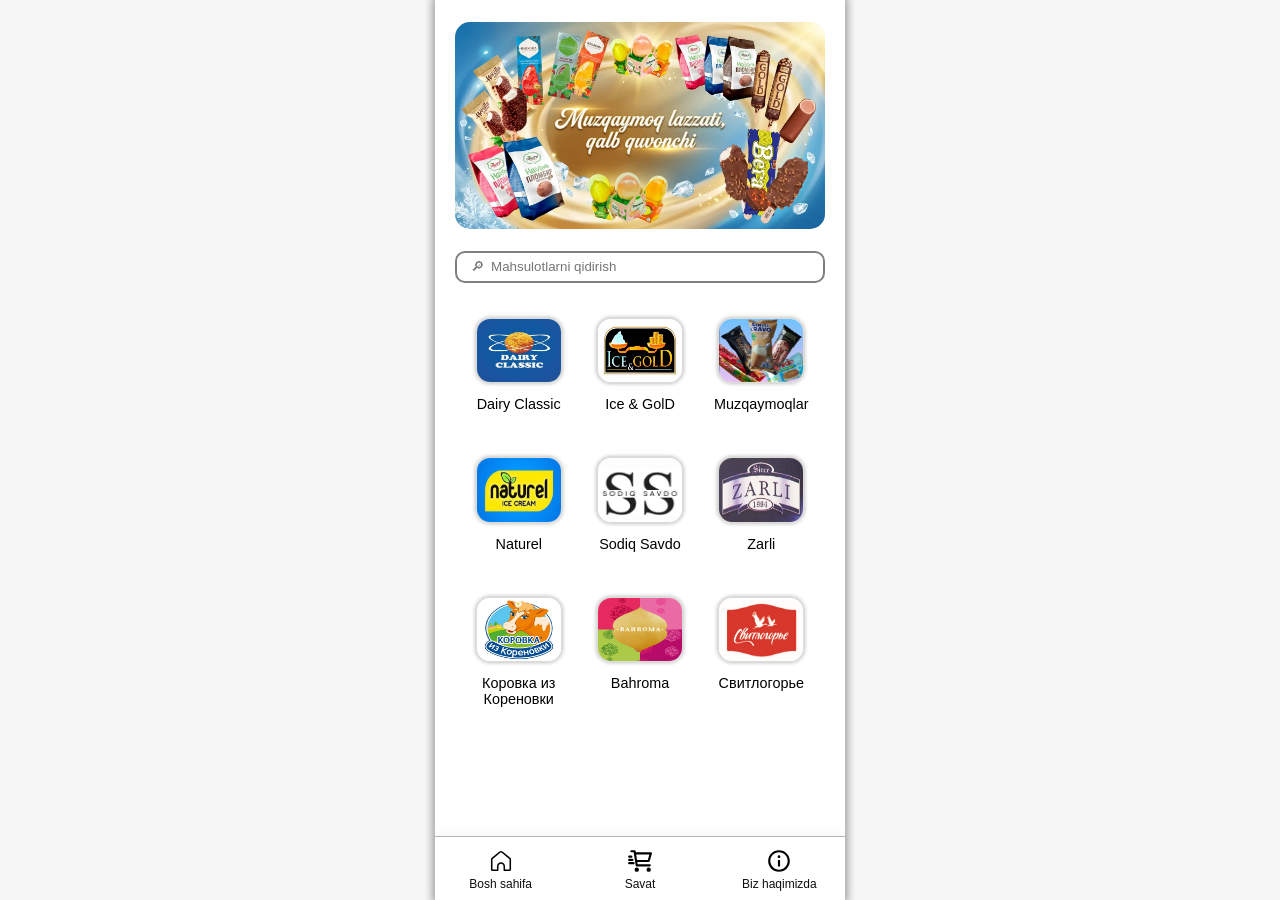
==== commit 5dca0010: "Fixed list btn layouts, insta homepage relaod" ====
--- a/index.html
+++ b/index.html
@@ -12,7 +12,7 @@
         <div class="contact-info" aria-hidden="true">
             <div class="contact-header">
                 <button class="cd-back-btn" aria-label="Orqaga">&lsaquo;</button>
-                <h2>Kontaktlar</h2>
+                <h2>Biz haqimizda</h2>
             </div>
             <div class="contact-body">
 
@@ -59,7 +59,7 @@
         </div>
 
         <div class="homepage">
-            <img class="logo" src="img/logo/LOGO.webp" loading="lazy" alt="logo">
+            <img class="logo" src="img/logo/main_logo.webp" loading="lazy" alt="Logo">
             <div class="searchbar">
                 <input id="searchInput" type="search"  placeholder=" &#x1F50E;&#xFE0E;  Mahsulotlarni qidirish">
             </div>
--- a/style.css
+++ b/style.css
@@ -419,10 +419,7 @@
 .product-details::-webkit-scrollbar{
     width: 5px;
 }
-.product-details::-webkit-scrollbar-thumb {
-    /* background-color: #3a9cddc8;
-    border-radius: 5px; */
-}
+
 
 
 
@@ -521,7 +518,7 @@
   background-color: #ffffff;
   color: #0b0b0b;
   z-index: 5;
-  display: flex;
+  /* display: flex; */
   flex-direction: column;
 }
 
@@ -966,9 +963,7 @@
   color: #3498db;
 }
 
-.footer-btn:active {
-  /* transform: translateY(1px); */
-}
+
 
 .footer-btn.cart .cart-badge {
   position: absolute;
